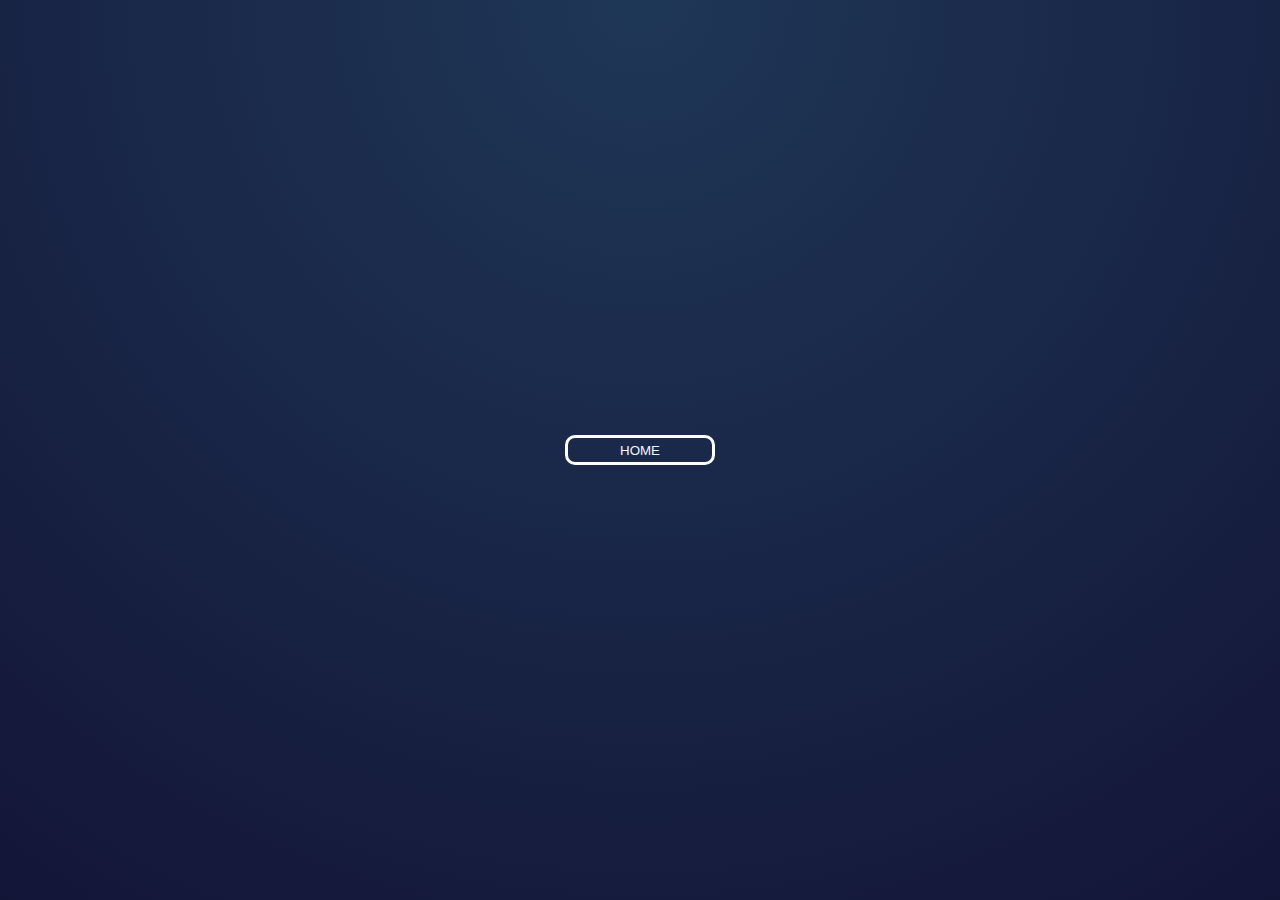
==== avanzado.html @ a82a57ab "update" ====
<!DOCTYPE html>
<html lang="en">
  <head>
    <meta charset="UTF-8" />
    <meta name="viewport" content="width=device-width, initial-scale=1.0" />
    <link rel="stylesheet" href="css/styles.css" />
    <title>PPT Avanzado</title>
  </head>
  <body>
    <a href="home.html">
        <button class="button-menu">HOME</button>
    </a>
    <script src="./js/scripts.js"></script>
  </body>
</html>
---- css/styles.css ----
:root{
  --color-background:radial-gradient(circle at top, #1F3757, #131537);
}
* {
  box-sizing: border-box;
}
html {
  scroll-behavior: smooth;
}

img {
  display: block;
  max-width: 100%;
}

a {
  text-decoration: none;
  color: inherit;
}

nav ul {
  list-style: none;
  padding-left: 0;
  margin-top: 0;
  margin-bottom: 0;
}

body {
  margin: 0;
  font-family: sans-serif;
  background: var(--color-background);
  background-size:contain;
  display: flex;
  flex-direction: row;
  justify-content: center;
  align-items: center;
  min-height: 100vh;
}

.menu{
  display: flex;
  flex-direction: row;
  gap: 100px;
}

.game-options{
  display: flex;
  flex-direction: column;
  align-items: center;
  row-gap: 50px;
}

.mode-icon{
  width: 300px;
  height: 300px;
}

.button-menu{
  background: transparent;
  color: aliceblue;
  border: solid white;
  border-radius: 10px;
  width: 150px;
  height: 30px;
  cursor: pointer;
}
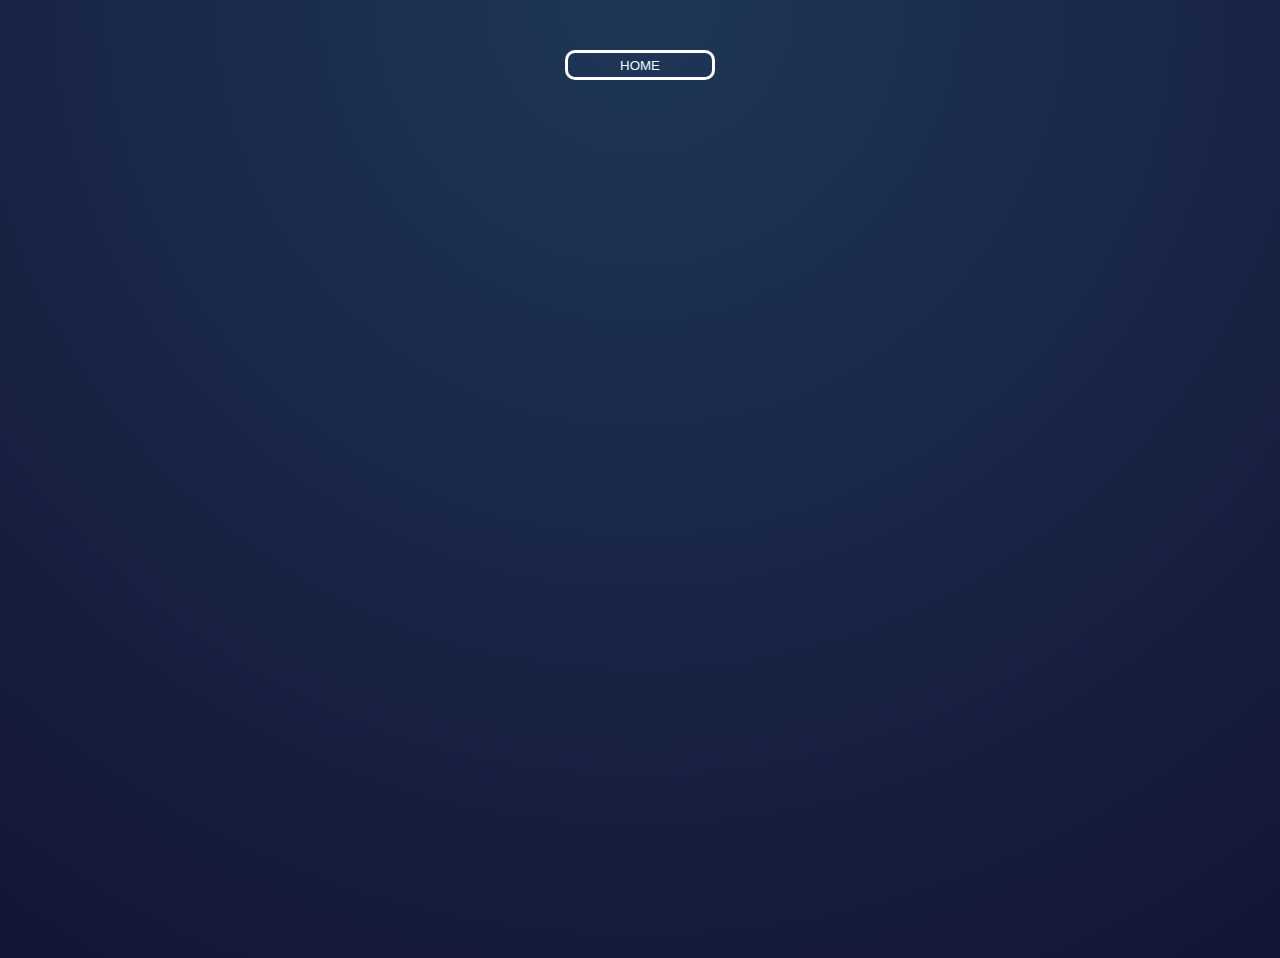
==== commit 9e661acd: "update" ====
--- a/avanzado.html
+++ b/avanzado.html
@@ -7,7 +7,7 @@
     <title>PPT Avanzado</title>
   </head>
   <body>
-    <a href="home.html">
+    <a href="index.html">
         <button class="button-menu">HOME</button>
     </a>
     <script src="./js/scripts.js"></script>
--- a/css/styles.css
+++ b/css/styles.css
@@ -1,5 +1,6 @@
 :root{
   --color-background:radial-gradient(circle at top, #1F3757, #131537);
+  --position-game: absolute;
 }
 * {
   box-sizing: border-box;
@@ -26,17 +27,25 @@
 }
 
 body {
-  margin: 0;
+  margin-top: 50px;
   font-family: sans-serif;
   background: var(--color-background);
   background-size:contain;
   display: flex;
+  flex-direction: column;
+  justify-content: flex-start;
+  align-items: center;
+  min-height: 100vh;
+  gap: 100px;
+  font-family: sans-serif;
+  color: aliceblue;
+}
+.game-container{
+  display: flex;
   flex-direction: row;
   justify-content: center;
   align-items: center;
-  min-height: 100vh;
-}
-
+}
 .menu{
   display: flex;
   flex-direction: row;
@@ -65,3 +74,134 @@
   cursor: pointer;
 }
 
+/* simple game */
+
+/* score */
+
+.header{
+  font-size: 28px;
+  display: flex;
+  flex-direction: row;
+  gap: 80px;
+  border: solid 2px white;
+  padding: 40px 100px 40px 100px;
+  border-radius: 10px;
+  align-items: center;
+}
+.score{
+  display: flex;
+  flex-direction: column;
+  align-items: center;
+  font-weight: lighter;
+  gap: 10px;
+
+}
+
+.game-name{
+  width: 70px;
+  align-items: center;
+  font-weight: bold;
+  display: flex;
+  flex-direction: column;
+}
+
+/* jugada */
+
+.items-container{
+  position: relative;
+  display: flex;
+  flex-direction: column;
+  align-content: center;
+  width: 340px;
+height: 540px;
+margin: 0;
+background-image: url(../assets/bg-triangle.svg);
+background-position: center;
+background-size: 100%;
+background-repeat: no-repeat;
+}
+
+.game{
+  position: relative;
+  width: 340px;
+  height: 540px;
+  margin: 0;
+}
+
+.game-item{
+  background-color: white;
+  border-radius: 50px;
+  width: 100px;
+  height: 100px;
+  align-content: center;
+  justify-items: center;
+  cursor: pointer;
+}
+
+.game-icon{
+  pointer-events: none;
+}
+
+.rock{
+  position: absolute;
+  left: 270px;
+  top:80px;
+  border: solid 10px rgb(18, 187, 18);
+}
+
+.rock{
+  border: solid 10px rgb(18, 187, 18);
+}
+
+.paper{
+  position: absolute;
+  left:120px;
+  top:340px;
+  border: solid 10px rgb(204, 19, 204);
+}
+
+
+.scissors{
+  position: absolute;
+  left: -10px;
+  top:80px;
+  border: solid 10px rgb(255, 174, 22);
+}
+
+.scissors{
+  border: solid 10px rgb(255, 174, 22);
+}
+
+.results{
+  display: flex;
+  flex-direction: row;
+
+}
+
+.paper-result{
+  border: solid 10px rgb(204, 19, 204);
+}
+
+.scissors-result{
+  border: solid 10px rgb(204, 19, 204);
+}
+.rock-result{
+  border: solid 10px rgb(255, 174, 22)
+}
+
+.pc-paper-result{
+  border: solid 10px rgb(204, 19, 204);
+}
+
+.pc-scissors-result{
+  border: solid 10px rgb(255, 174, 22)
+}
+
+.pc-rock-result{
+  border: solid 10px rgb(18, 187, 18);
+}
+
+
+
+
+
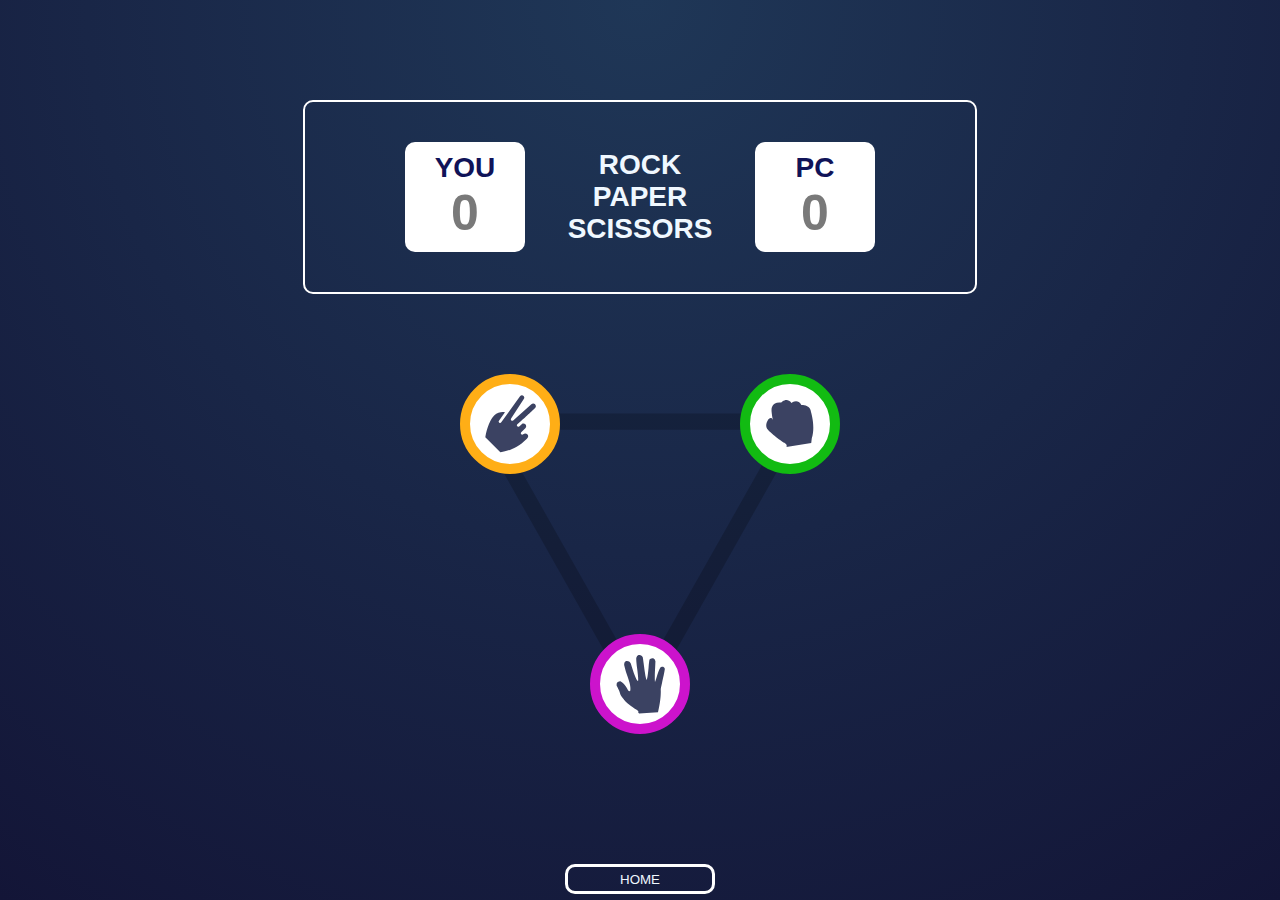
==== commit a98e4bad: "update" ====
--- a/avanzado.html
+++ b/avanzado.html
@@ -7,9 +7,65 @@
     <title>PPT Avanzado</title>
   </head>
   <body>
+    <header class="header" >
+        <div class="score">
+            <span>YOU</span> 
+            <span id="user-score" class="points">0</span>
+        </div>
+        <div class="game-name">
+            <span class="title">ROCK</span>
+            <span class="title">PAPER</span>
+            <span class="title">SCISSORS</span>
+        </div>
+        <div class="score">
+            <span>PC</span>
+            <span id="pc-score" class="points">0</span>
+        </div>
+    </header>
+    <!-- juego -->
+    <div class="items-container" id="game-container"> 
+    <div class="game" id="game">
+        <div class="game-item paper" data-item="paper">
+            <img src="./assets/icon-paper.svg" alt='paper icon' class="game-icon">
+        </div>
+        <div class="game-item scissors" data-item="scissors">
+            <img src="./assets/icon-scissors.svg" alt='scissors icon' class="game-icon">
+        </div>
+        <div class="game-item rock" data-item="rock">
+            <img src="./assets/icon-rock.svg" alt='rock icon' class="game-icon">
+        </div>
+    </div>
+    </div>
+    <!-- resultados -->
+     <div id="results" class="results hide">
+        <!-- resultado papel //asignar clases bien-->
+        <div class="result-title">
+            <span>GAME RESULT</span>
+        </div>
+        <div class="result-subtitle" id="result-subtitle">
+            <span>YOU WIN</span>
+        </div>
+
+        <div class="results-container">   
+        <div id="picked-result" class="picked-result" >
+            <span>YOUR PICK</span>
+            <div class="game-item paper-result" id="result-item"> </div>
+        </div>
+
+         <div id="pc-result" class="picked-result">
+            <span>PC PICK</span>
+            <div class="game-item pc-paper-result" id="pc-result-item"> </div>
+        </div>
+    </div>
+     <!-- play again -->
+     <button class="button" id="play-again-button">PLAY again</button>
+     </div>
+
+    <footer>
     <a href="index.html">
-        <button class="button-menu">HOME</button>
-    </a>
+          <button class="button">HOME</button>
+      </a>
+    </footer>
     <script src="./js/scripts.js"></script>
   </body>
 </html>
--- a/css/styles.css
+++ b/css/styles.css
@@ -27,18 +27,23 @@
 }
 
 body {
-  margin-top: 50px;
+margin: 0;
   font-family: sans-serif;
   background: var(--color-background);
-  background-size:contain;
+  background-size:cover;
+  background-repeat: no-repeat;
   display: flex;
   flex-direction: column;
   justify-content: flex-start;
   align-items: center;
   min-height: 100vh;
-  gap: 100px;
   font-family: sans-serif;
   color: aliceblue;
+}
+
+.home-title{
+  margin-top: 100px;
+  margin-bottom: 200px;
 }
 .game-container{
   display: flex;
@@ -64,7 +69,14 @@
   height: 300px;
 }
 
-.button-menu{
+.footer{
+  position: absolute;
+  bottom: 100px;
+  display: flex;
+  flex-direction: row;
+  gap: 300px;
+}
+.button{
   background: transparent;
   color: aliceblue;
   border: solid white;
@@ -72,6 +84,7 @@
   width: 150px;
   height: 30px;
   cursor: pointer;
+  margin-top: 30px;
 }
 
 /* simple game */
@@ -87,15 +100,29 @@
   padding: 40px 100px 40px 100px;
   border-radius: 10px;
   align-items: center;
+  margin-top: 100px;
 }
 .score{
   display: flex;
   flex-direction: column;
   align-items: center;
   font-weight: lighter;
-  gap: 10px;
-
-}
+  justify-content: center;
+  background-color: white;
+  color: #101358;
+  font-weight: bold;
+  border-radius: 10px;
+  border: none;
+  width: 120px;
+  height:110px;
+}
+
+.points{
+  font-size: 50px;
+  color: #797979;
+}
+
+
 
 .game-name{
   width: 70px;
@@ -142,16 +169,20 @@
   pointer-events: none;
 }
 
-.rock{
+.rock {
   position: absolute;
   left: 270px;
-  top:80px;
+  top: 80px;
   border: solid 10px rgb(18, 187, 18);
-}
-
-.rock{
-  border: solid 10px rgb(18, 187, 18);
-}
+  
+}
+
+.rock:hover {
+  transform: scale(1.2);
+  transition: transform 0.2s ease-in-out;
+  box-shadow: 0 0 20px 10px rgba(18, 187, 18, 0.6);
+}
+
 
 .paper{
   position: absolute;
@@ -159,6 +190,11 @@
   top:340px;
   border: solid 10px rgb(204, 19, 204);
 }
+.paper:hover {
+  transform: scale(1.2);
+  transition: transform 0.2s ease-in-out;
+  box-shadow: 0 0 20px 10px rgba(204, 19, 204, 0.6);
+}
 
 
 .scissors{
@@ -167,41 +203,111 @@
   top:80px;
   border: solid 10px rgb(255, 174, 22);
 }
-
-.scissors{
-  border: solid 10px rgb(255, 174, 22);
-}
+.scissors:hover {
+  transform: scale(1.2);
+  transition: transform 0.2s ease-in-out;
+  box-shadow: 0 0 20px 10px rgba(255, 174, 22, 0.6);
+}
+
 
 .results{
   display: flex;
-  flex-direction: row;
-
+  flex-direction: column;
+  align-items: center;
+  border: solid 2px white;
+  border-radius: 10px;
+  padding: 20px 80px 40px 80px;
+  width: 500px;
+  margin-top: 100px;
+
+}
+.hide{
+  display: none;
+}
+
+.result-title{
+  font-size: 30px;
+  font-weight: bold;
+  text-align: center;
+  margin-bottom: 20px;
+}
+
+.result-subtitle{
+  font-size: 20px;
+  font-weight: bold;
+  text-align: center;
+  margin-bottom: 20px;
+  background-color: rgb(255, 255, 255);
+  border-radius: 10px;
+  border: none;
+  color: #131537;
+  padding: 10px 20px 10px 20px;
+}
+
+.results-container{
+  display: flex;
+  flex-direction: row;
+  justify-content: space-between;
+  gap: 100px;
+}
+
+.picked-result{
+  display: flex;
+  flex-direction: column;
+  justify-content: center;
+  font-weight: bold;
+  align-items: center;
+  width: 120px;
+  gap: 20px;
 }
 
 .paper-result{
   border: solid 10px rgb(204, 19, 204);
+  background-image: url(../assets/icon-paper.svg);
+  background-position: center;
+  background-size: 50%;
+  background-repeat: no-repeat;
 }
 
 .scissors-result{
-  border: solid 10px rgb(204, 19, 204);
+  border: solid 10px rgb(255, 174, 22);
+  background-image: url(../assets/icon-scissors.svg);
+  background-position: center;
+  background-size: 50%;
+  background-repeat: no-repeat;
 }
 .rock-result{
-  border: solid 10px rgb(255, 174, 22)
+  border: solid 10px rgb(18, 187, 18);
+  background-image: url(../assets/icon-rock.svg);
+  background-position: center;
+  background-size: 50%;
+  background-repeat: no-repeat;
 }
 
 .pc-paper-result{
   border: solid 10px rgb(204, 19, 204);
+  background-image: url(../assets/icon-paper.svg);
+  background-position: center;
+  background-size: 50%;
+  background-repeat: no-repeat;
 }
 
 .pc-scissors-result{
-  border: solid 10px rgb(255, 174, 22)
+  border: solid 10px rgb(255, 174, 22);
+  background-image: url(../assets/icon-scissors.svg);
+  background-position: center;
+  background-size: 50%;
+  background-repeat: no-repeat;
 }
 
 .pc-rock-result{
   border: solid 10px rgb(18, 187, 18);
-}
-
-
-
-
-
+  background-image: url(../assets/icon-rock.svg);
+  background-position: center;
+  background-size: 50%;
+  background-repeat: no-repeat;
+}
+
+
+
+
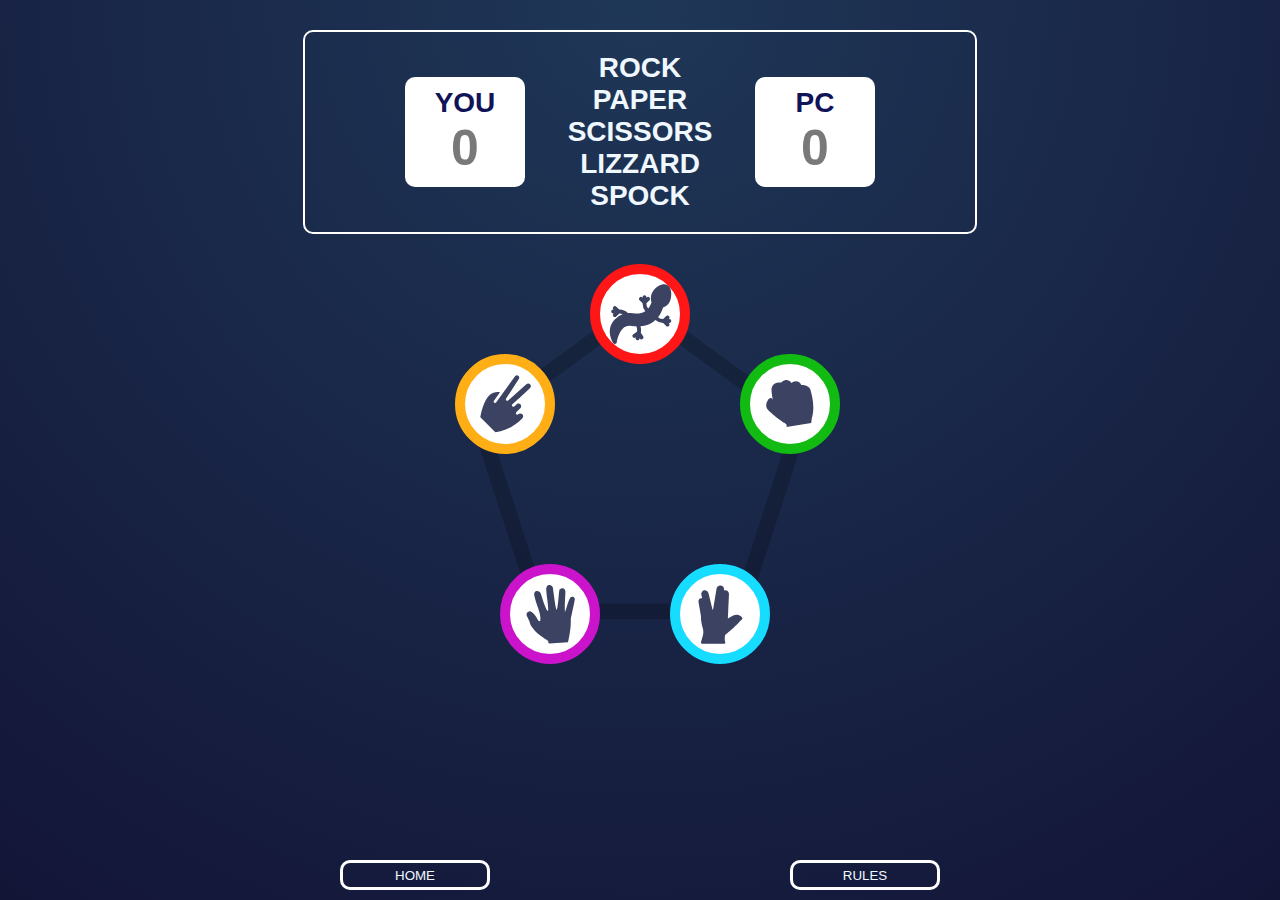
==== commit a845d9d4: "update" ====
--- a/avanzado.html
+++ b/avanzado.html
@@ -16,6 +16,8 @@
             <span class="title">ROCK</span>
             <span class="title">PAPER</span>
             <span class="title">SCISSORS</span>
+            <span class="title">LIZZARD</span>
+            <span class="title">SPOCK</span>
         </div>
         <div class="score">
             <span>PC</span>
@@ -23,16 +25,22 @@
         </div>
     </header>
     <!-- juego -->
-    <div class="items-container" id="game-container"> 
+    <div class="items-container-advanced" id="game-container"> 
     <div class="game" id="game">
-        <div class="game-item paper" data-item="paper">
+        <div class="game-item paper-advanced" data-item="paper">
             <img src="./assets/icon-paper.svg" alt='paper icon' class="game-icon">
         </div>
-        <div class="game-item scissors" data-item="scissors">
+        <div class="game-item scissors-advanced" data-item="scissors">
             <img src="./assets/icon-scissors.svg" alt='scissors icon' class="game-icon">
         </div>
-        <div class="game-item rock" data-item="rock">
+        <div class="game-item rock-advanced" data-item="rock">
             <img src="./assets/icon-rock.svg" alt='rock icon' class="game-icon">
+        </div>
+        <div class="game-item lizzard" data-item="lizzard">
+            <img src="./assets/icon-lizard.svg" alt='lizzard icon' class="game-icon">
+        </div>
+        <div class="game-item spock" data-item="spock">
+            <img src="./assets/icon-spock.svg" alt='spock icon' class="game-icon">
         </div>
     </div>
     </div>
@@ -61,10 +69,12 @@
      <button class="button" id="play-again-button">PLAY again</button>
      </div>
 
-    <footer>
+
+    <footer class="footer">
     <a href="index.html">
           <button class="button">HOME</button>
       </a>
+      <button class="button">RULES</button>
     </footer>
     <script src="./js/scripts.js"></script>
   </body>
--- a/css/styles.css
+++ b/css/styles.css
@@ -43,7 +43,7 @@
 
 .home-title{
   margin-top: 100px;
-  margin-bottom: 200px;
+  margin-bottom: 100px;
 }
 .game-container{
   display: flex;
@@ -71,7 +71,7 @@
 
 .footer{
   position: absolute;
-  bottom: 100px;
+  bottom: 10px;
   display: flex;
   flex-direction: row;
   gap: 300px;
@@ -97,10 +97,10 @@
   flex-direction: row;
   gap: 80px;
   border: solid 2px white;
-  padding: 40px 100px 40px 100px;
-  border-radius: 10px;
-  align-items: center;
-  margin-top: 100px;
+  padding: 20px 100px 20px 100px;
+  border-radius: 10px;
+  align-items: center;
+  margin-top: 30px;
 }
 .score{
   display: flex;
@@ -147,11 +147,24 @@
 background-size: 100%;
 background-repeat: no-repeat;
 }
+.items-container-advanced{
+  position: relative;
+  display: flex;
+  flex-direction: column;
+  align-content: center;
+  width: 340px;
+/* height: 540px; */
+margin: 0;
+background-image: url(../assets/bg-pentagon.svg);
+background-position: center;
+background-size: 100%;
+background-repeat: no-repeat;
+}
 
 .game{
   position: relative;
   width: 340px;
-  height: 540px;
+  height: 450px;
   margin: 0;
 }
 
@@ -183,6 +196,20 @@
   box-shadow: 0 0 20px 10px rgba(18, 187, 18, 0.6);
 }
 
+.rock-advanced {
+  position: absolute;
+  left: 270px;
+  top: 120px;
+  border: solid 10px rgb(18, 187, 18);
+  
+}
+
+.rock-advanced:hover {
+  transform: scale(1.2);
+  transition: transform 0.2s ease-in-out;
+  box-shadow: 0 0 20px 10px rgba(18, 187, 18, 0.6);
+}
+
 
 .paper{
   position: absolute;
@@ -196,6 +223,18 @@
   box-shadow: 0 0 20px 10px rgba(204, 19, 204, 0.6);
 }
 
+.paper-advanced{
+  position: absolute;
+  left:30px;
+  top:330px;
+  border: solid 10px rgb(204, 19, 204);
+}
+.paper-advanced:hover {
+  transform: scale(1.2);
+  transition: transform 0.2s ease-in-out;
+  box-shadow: 0 0 20px 10px rgba(204, 19, 204, 0.6);
+}
+
 
 .scissors{
   position: absolute;
@@ -208,7 +247,41 @@
   transition: transform 0.2s ease-in-out;
   box-shadow: 0 0 20px 10px rgba(255, 174, 22, 0.6);
 }
-
+.scissors-advanced{
+  position: absolute;
+  left: -15px;
+  top:120px;
+  border: solid 10px rgb(255, 174, 22);
+}
+.scissors-advanced:hover {
+  transform: scale(1.2);
+  transition: transform 0.2s ease-in-out;
+  box-shadow: 0 0 20px 10px rgba(255, 174, 22, 0.6);
+}
+
+.lizzard{
+  position: absolute;
+  left: 120px;
+  top:30px;
+  border: solid 10px rgb(255, 22, 22);
+}
+.lizzard:hover {
+  transform: scale(1.2);
+  transition: transform 0.2s ease-in-out;
+  box-shadow: 0 0 20px 10px rgba(255, 22, 22, 0.6);
+}
+
+.spock{
+  position: absolute;
+  left: 200px;
+  top: 330px;
+  border: solid 10px rgb(22, 220, 255);
+}
+.spock:hover {
+  transform: scale(1.2);
+  transition: transform 0.2s ease-in-out;
+  box-shadow: 0 0 20px 10px rgba(22, 220, 255, 0.6);
+}
 
 .results{
   display: flex;
@@ -218,7 +291,7 @@
   border-radius: 10px;
   padding: 20px 80px 40px 80px;
   width: 500px;
-  margin-top: 100px;
+  margin-top: 40px;
 
 }
 .hide{
